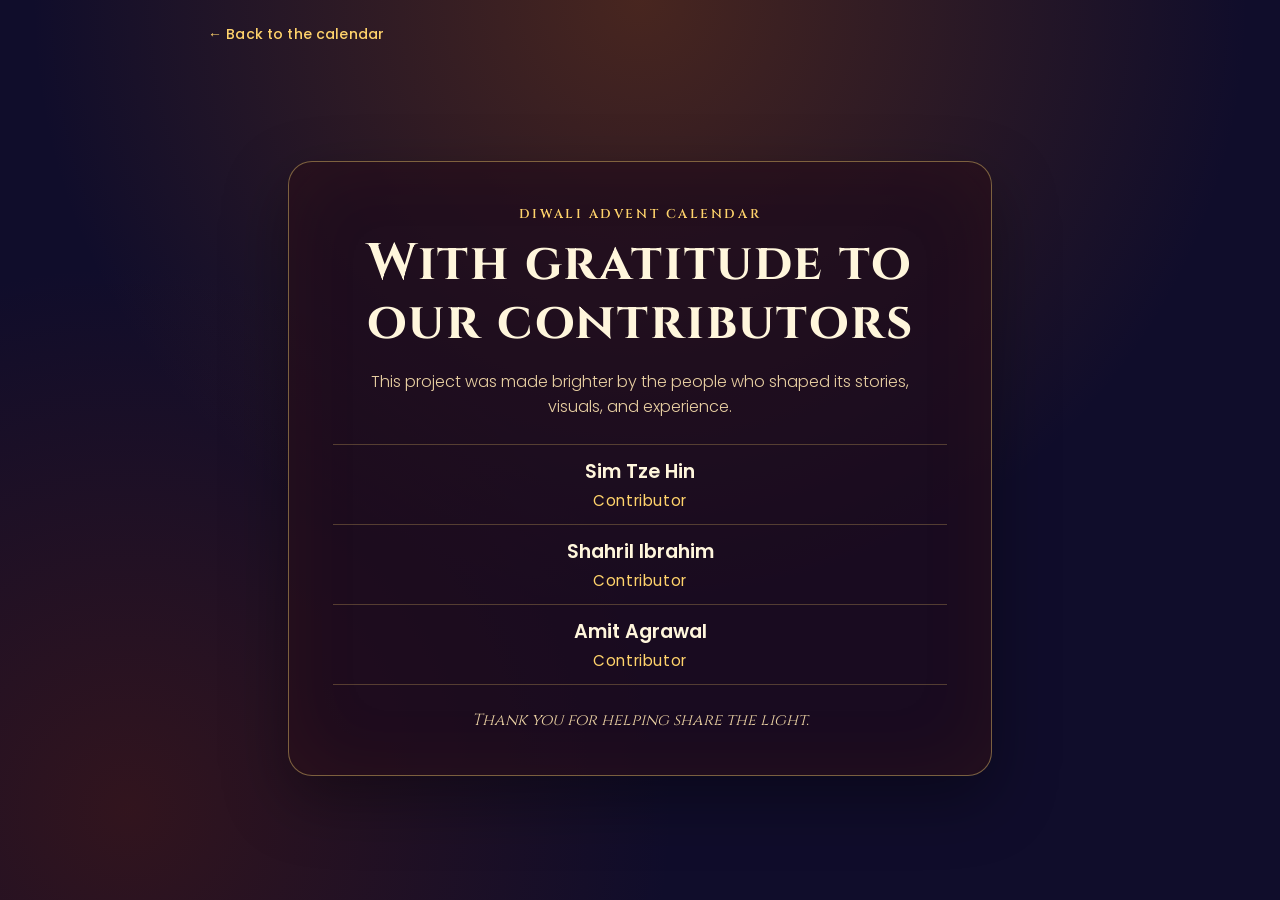
==== contributors.html @ 7062c214 "Add the Diwali advent calendar site. Co-authored-by: Cursor <cursoragent@cursor.com>" ====
<!DOCTYPE html>
<html lang="en">
<head>
  <meta charset="utf-8" />
  <meta name="viewport" content="width=device-width, initial-scale=1.0, viewport-fit=cover" />
  <meta name="description" content="Contributors to the Diwali Advent Calendar." />
  <title>Contributors | Diwali Advent Calendar</title>
  <link rel="preconnect" href="https://fonts.googleapis.com" />
  <link rel="preconnect" href="https://fonts.gstatic.com" crossorigin />
  <link href="https://fonts.googleapis.com/css2?family=Cinzel:wght@400;600;700&family=Poppins:wght@300;400;500;600&display=swap" rel="stylesheet" />
  <link rel="stylesheet" href="contributors.css" />
</head>
<body>
  <main class="contributors-page">
    <a class="back-link" href="index.html">← Back to the calendar</a>

    <section class="contributors-card" aria-labelledby="contributors-title">
      <!--
        EDIT THIS FILE to update the credits. Each contributor is ordinary HTML
        text: change the name, role, or add another <li> block. Typography for
        this page only is controlled by contributors.css.
      -->
      <p class="eyebrow">Diwali Advent Calendar</p>
      <h1 id="contributors-title">With gratitude to our contributors</h1>
      <p class="intro">This project was made brighter by the people who shaped its stories, visuals, and experience.</p>

      <ul class="contributors-list" aria-label="Project contributors">
        <li class="contributor">
          <span class="contributor-name">Sim Tze Hin</span>
          <span class="contributor-role">Contributor</span>
        </li>
        <li class="contributor">
          <span class="contributor-name">Shahril Ibrahim</span>
          <span class="contributor-role">Contributor</span>
        </li>
        <li class="contributor">
          <span class="contributor-name">Amit Agrawal</span>
          <span class="contributor-role">Contributor</span>
        </li>
      </ul>

      <p class="thanks">Thank you for helping share the light.</p>
    </section>
  </main>
</body>
</html>
---- contributors.css ----
/*
  CONTRIBUTORS PAGE TYPOGRAPHY
  These variables affect contributors.html only. Adjust them freely without
  changing the calendar's own style.css.
*/
:root {
  --page-font: "Poppins", sans-serif;
  --heading-font: "Cinzel", serif;
  --heading-weight: 700;
  --heading-size: clamp(2rem, 7vw, 4.25rem);
  --name-weight: 600;
  --name-size: clamp(1.1rem, 2.8vw, 1.5rem);
  --role-size: 0.95rem;
  --body-size: 1rem;
  --ink: #fff3d6;
  --gold: #ffd36b;
  --muted: #e8cfa2;
}

* { box-sizing: border-box; }

body {
  min-height: 100vh;
  margin: 0;
  color: var(--ink);
  font-family: var(--page-font);
  font-size: var(--body-size);
  background:
    radial-gradient(circle at 50% 0%, rgba(163, 78, 12, 0.38), transparent 38rem),
    radial-gradient(circle at 10% 90%, rgba(109, 33, 6, 0.36), transparent 34rem),
    #100d2b;
  animation: contributorsPageEnter 240ms ease-out both;
}

@keyframes contributorsPageEnter {
  from { opacity: 0; transform: translateY(5px); }
  to { opacity: 1; transform: translateY(0); }
}

@media (prefers-reduced-motion: reduce) {
  body { animation-duration: 0.01ms; }
}

.contributors-page {
  width: min(100%, 68rem);
  min-height: 100vh;
  margin: 0 auto;
  padding: max(1.5rem, env(safe-area-inset-top)) max(1.25rem, env(safe-area-inset-right)) max(2rem, env(safe-area-inset-bottom)) max(1.25rem, env(safe-area-inset-left));
}

.back-link {
  display: inline-block;
  margin-bottom: clamp(2rem, 7vh, 5rem);
  color: var(--gold);
  font-family: var(--page-font);
  font-size: 0.875rem;
  font-weight: 500;
  letter-spacing: 0.01em;
  text-decoration: none;
}

.back-link:hover { color: #fff3d6; }
.back-link:focus-visible { outline: 2px solid #fff3d6; outline-offset: 4px; }

.contributors-card {
  max-width: 48rem;
  margin: 0 auto;
  padding: clamp(1.75rem, 7vw, 4.5rem);
  border: 1px solid rgba(255, 211, 107, 0.42);
  border-radius: 1.5rem;
  background: rgba(30, 12, 28, 0.72);
  box-shadow: 0 1.5rem 4rem rgba(0, 0, 0, 0.35), inset 0 0 5rem rgba(190, 87, 5, 0.08);
  text-align: center;
}

.eyebrow {
  margin: 0 0 1rem;
  color: var(--gold);
  font-family: var(--heading-font);
  font-size: 0.8rem;
  font-weight: 600;
  letter-spacing: 0.2em;
  text-transform: uppercase;
}

h1 {
  margin: 0;
  color: #fff6dc;
  font-family: var(--heading-font);
  font-size: var(--heading-size);
  font-weight: var(--heading-weight);
  letter-spacing: 0.035em;
  line-height: 1.15;
}

.intro {
  max-width: 36rem;
  margin: 1.5rem auto 0;
  color: var(--muted);
  font-weight: 300;
  line-height: 1.8;
}

.contributors-list {
  margin: clamp(2rem, 6vw, 3.5rem) 0 0;
  padding: 0;
  list-style: none;
  border-top: 1px solid rgba(255, 211, 107, 0.25);
}

.contributor {
  display: grid;
  gap: 0.35rem;
  padding: 1.25rem 0;
  border-bottom: 1px solid rgba(255, 211, 107, 0.25);
}

.contributor-name {
  color: #fff6dc;
  font-size: var(--name-size);
  font-weight: var(--name-weight);
}

.contributor-role {
  color: var(--gold);
  font-size: var(--role-size);
  font-weight: 400;
  letter-spacing: 0.04em;
}

.thanks {
  margin: clamp(2rem, 6vw, 3.5rem) 0 0;
  color: var(--muted);
  font-family: var(--heading-font);
  font-size: 1rem;
  font-style: italic;
}

/* Desktop is presented as a compact, centred credits panel rather than a
   long reading page. This keeps the complete contributor list visible on
   typical laptop displays without shrinking the mobile layout. */
@media (min-width: 768px) {
  :root {
    --heading-size: clamp(2.25rem, 4vw, 3.2rem);
    --name-size: 1.2rem;
  }

  .contributors-page {
    width: min(100%, 58rem);
    min-height: 100dvh;
    display: grid;
    grid-template-rows: auto 1fr;
    gap: 1rem;
    padding: 1.5rem 2rem;
  }

  .back-link {
    margin: 0;
  }

  .contributors-card {
    width: min(100%, 44rem);
    align-self: center;
    padding: clamp(1.5rem, 3.5vw, 2.75rem);
  }

  .eyebrow {
    margin-bottom: 0.75rem;
  }

  .intro {
    margin-top: 1rem;
    line-height: 1.6;
  }

  .contributors-list {
    margin-top: 1.5rem;
  }

  .contributor {
    gap: 0.2rem;
    padding: 0.75rem 0;
  }

  .thanks {
    margin-top: 1.5rem;
  }
}

@media (min-width: 768px) and (max-height: 760px) {
  .contributors-page { padding-block: 1rem; }
  .contributors-card { padding: 1.25rem 2rem; }
  .intro { margin-top: 0.75rem; }
  .contributors-list { margin-top: 1rem; }
  .contributor { padding-block: 0.55rem; }
  .thanks { margin-top: 1rem; }
}
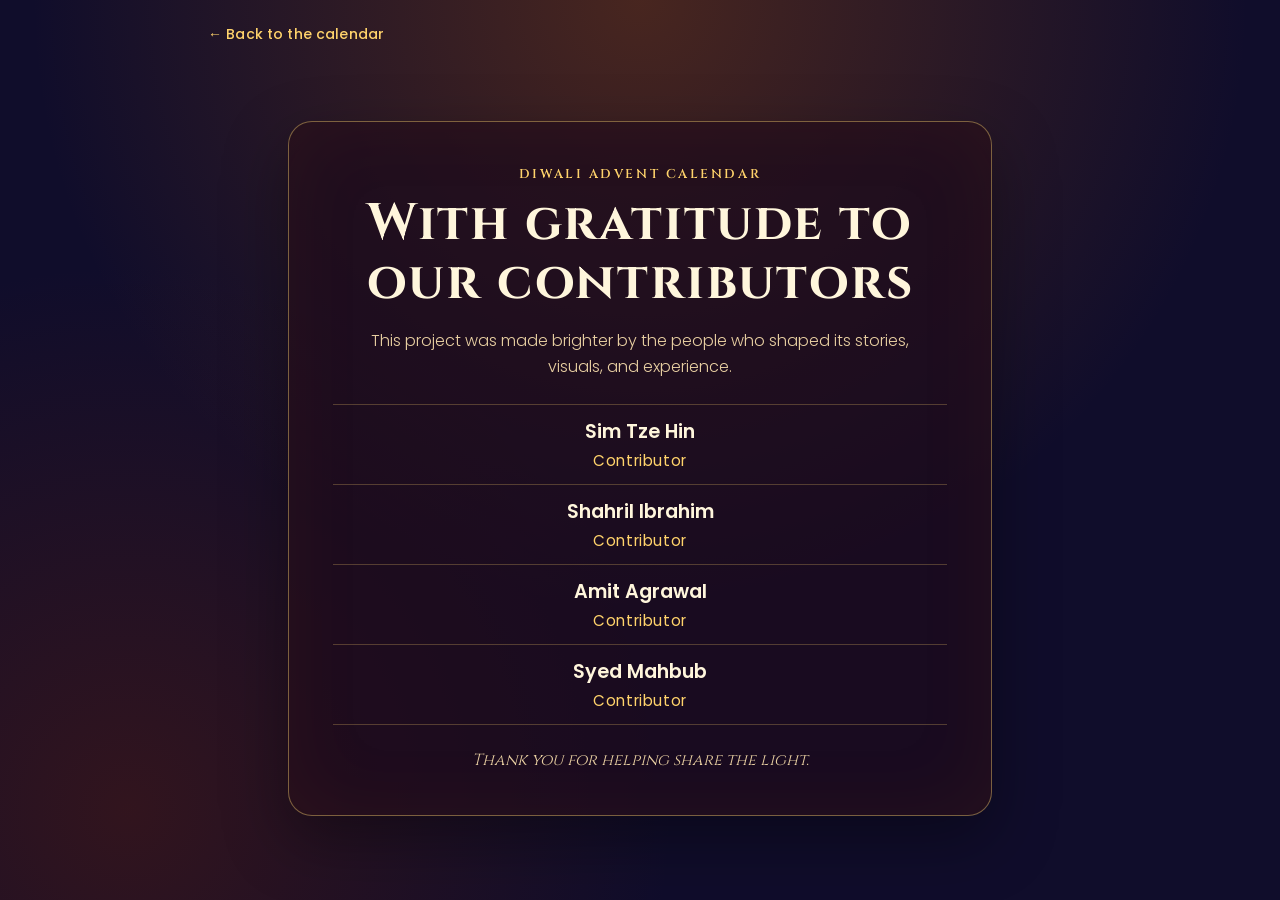
==== commit 2d01c734: "Show calendar dates on the lamps and add Syed Mahbub. Co-authored-by: Cursor <cursoragent@cursor.com" ====
--- a/contributors.html
+++ b/contributors.html
@@ -37,6 +37,10 @@
           <span class="contributor-name">Amit Agrawal</span>
           <span class="contributor-role">Contributor</span>
         </li>
+        <li class="contributor">
+          <span class="contributor-name">Syed Mahbub</span>
+          <span class="contributor-role">Contributor</span>
+        </li>
       </ul>
 
       <p class="thanks">Thank you for helping share the light.</p>
